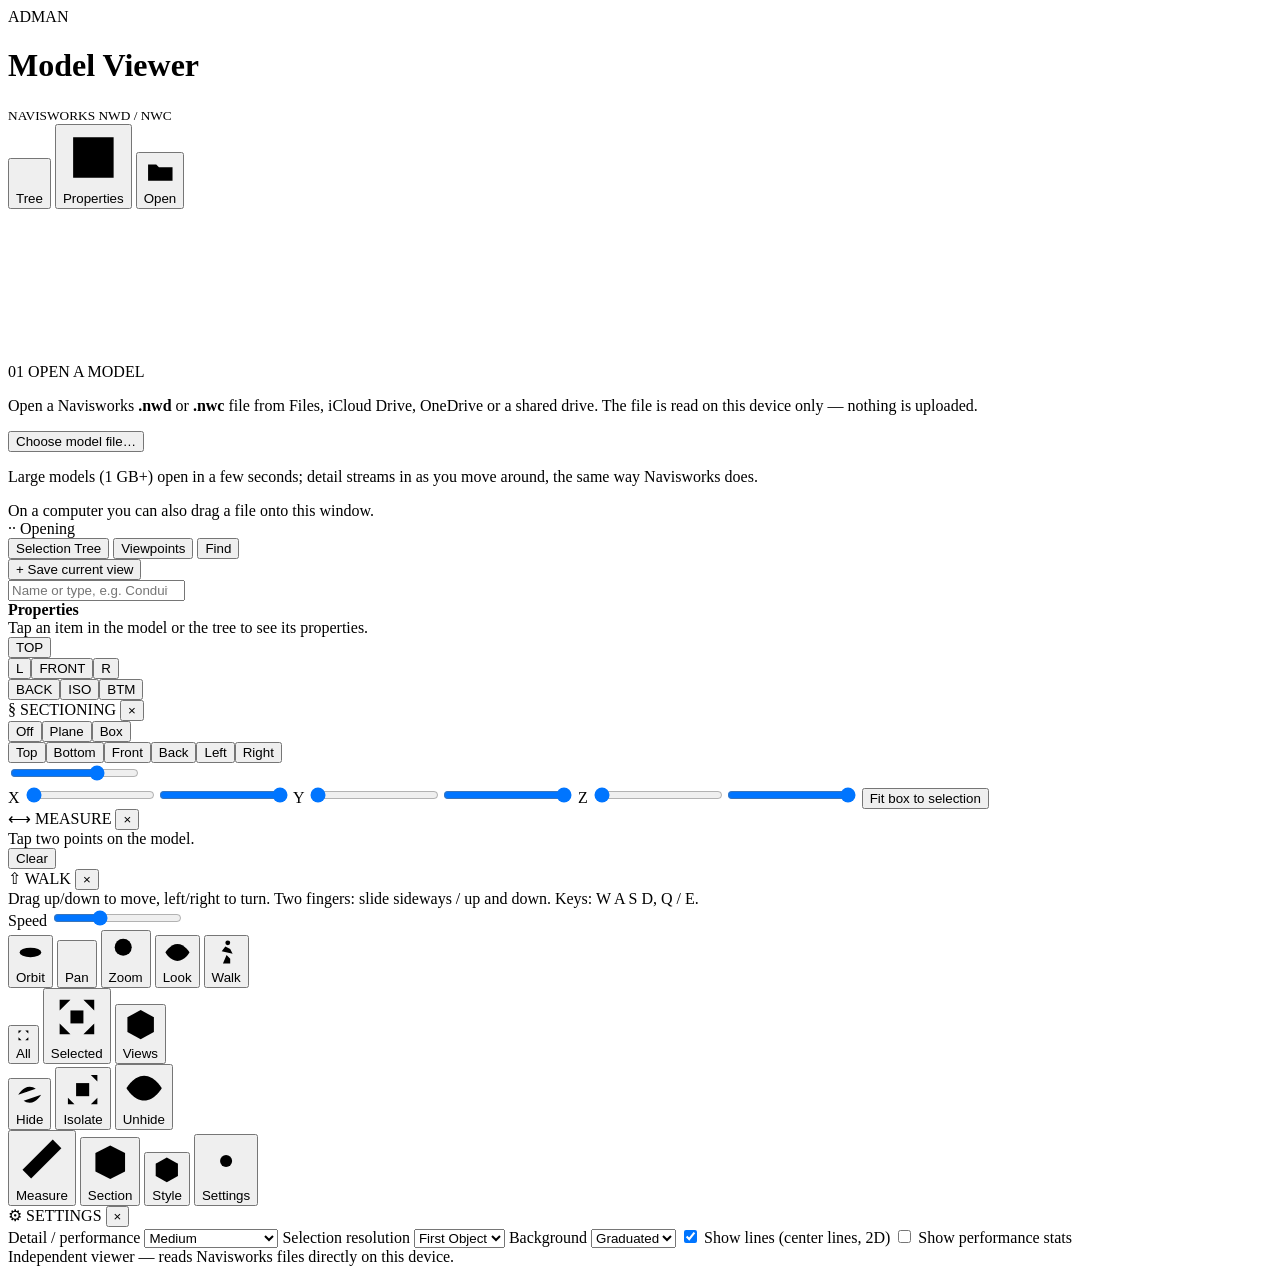
==== NWD-Viewer/src/index.template.html @ 18607b77 "Add NWD Viewer: Navisworks model viewer for iPad Single-file web app that opens .nwd/.nwc files on t" ====
<!DOCTYPE html>
<html lang="en">
<head>
<meta charset="utf-8">
<meta name="viewport" content="width=device-width, initial-scale=1, maximum-scale=1, user-scalable=no, viewport-fit=cover">
<meta name="apple-mobile-web-app-capable" content="yes">
<meta name="mobile-web-app-capable" content="yes">
<meta name="apple-mobile-web-app-status-bar-style" content="black-translucent">
<meta name="theme-color" content="#0b2339">
<title>Adman Model Viewer</title>
<link rel="manifest" href="manifest.json">
<link rel="apple-touch-icon" href="icon-192.png">
<link rel="preconnect" href="https://fonts.googleapis.com">
<link rel="preconnect" href="https://fonts.gstatic.com" crossorigin>
<link href="https://fonts.googleapis.com/css2?family=Barlow+Semi+Condensed:wght@500;600;700&family=IBM+Plex+Mono:wght@400;500;600&family=Inter:wght@400;500;600&display=swap" rel="stylesheet">
<style>
/*CSS*/
</style>
<script type="importmap">{"imports":{"three":"https://cdn.jsdelivr.net/npm/three@0.160.0/build/three.module.min.js"}}</script>
</head>
<body>
<header class="top">
  <div class="top-in">
    <div class="logo"><div class="plate">ADMAN</div></div>
    <div class="title"><h1>Model Viewer</h1><small id="fileLabel">NAVISWORKS NWD / NWC</small></div>
    <div class="top-actions">
      <button class="tb" id="btnPanelLeft" title="Selection tree, viewpoints, find"><svg viewBox="0 0 24 24"><path d="M3 5h18M3 12h18M3 19h18"/></svg><span>Tree</span></button>
      <button class="tb" id="btnPanelRight" title="Properties"><svg viewBox="0 0 24 24"><path d="M4 4h16v16H4zM4 9h16M9 9v11"/></svg><span>Properties</span></button>
      <button class="tb primary" id="btnOpen"><svg viewBox="0 0 24 24"><path d="M3 7h6l2 2h10v10H3z"/></svg><span>Open</span></button>
    </div>
  </div>
</header>

<main id="stage">
  <canvas id="view"></canvas>
  <div id="busy" class="busy hidden"><i></i></div>

  <div id="welcome" class="welcome">
    <div class="card">
      <div class="sec-h"><span class="n">01</span> OPEN A MODEL</div>
      <p>Open a Navisworks <b>.nwd</b> or <b>.nwc</b> file from Files, iCloud Drive, OneDrive or a shared drive. The file is read on this device only — nothing is uploaded.</p>
      <button class="big" id="btnOpen2">Choose model file…</button>
      <p class="muted small">Large models (1 GB+) open in a few seconds; detail streams in as you move around, the same way Navisworks does.</p>
      <div id="dropHint" class="muted small">On a computer you can also drag a file onto this window.</div>
    </div>
  </div>

  <div id="loader" class="loader hidden">
    <div class="card">
      <div class="sec-h"><span class="n">··</span> <span id="loadStage">Opening</span></div>
      <div class="bar"><i id="loadBar"></i></div>
      <div class="muted small" id="loadDetail"></div>
    </div>
  </div>

  <!-- left panel: tree / viewpoints / find -->
  <aside id="left" class="panel left hidden">
    <div class="tabs">
      <button data-tab="tree" class="on">Selection Tree</button>
      <button data-tab="views">Viewpoints</button>
      <button data-tab="find">Find</button>
    </div>
    <div class="tabbody" id="tab-tree"><div id="tree" class="tree"></div></div>
    <div class="tabbody hidden" id="tab-views">
      <div class="row"><button class="small-btn" id="btnSaveView">+ Save current view</button></div>
      <div id="viewList" class="list"></div>
    </div>
    <div class="tabbody hidden" id="tab-find">
      <div class="row"><input id="findText" type="search" placeholder="Name or type, e.g. Conduit, Panel LP-1, Doors"></div>
      <div class="muted small" id="findInfo"></div>
      <div id="findList" class="list"></div>
    </div>
  </aside>

  <!-- right panel: properties -->
  <aside id="right" class="panel right hidden">
    <div class="phead"><b id="propTitle">Properties</b><span class="muted small" id="propType"></span></div>
    <div class="ptabs" id="propTabs"></div>
    <div class="pbody" id="propBody"><div class="muted small pad">Tap an item in the model or the tree to see its properties.</div></div>
  </aside>

  <!-- view cube -->
  <div id="cube" class="cube hidden">
    <button data-v="top">TOP</button>
    <div class="cube-row"><button data-v="left">L</button><button data-v="front">FRONT</button><button data-v="right">R</button></div>
    <div class="cube-row"><button data-v="back">BACK</button><button data-v="iso">ISO</button><button data-v="bottom">BTM</button></div>
  </div>

  <!-- tool option strips -->
  <div id="sectionBox" class="float-card hidden">
    <div class="sec-h"><span class="n">§</span> SECTIONING <button class="x" data-close="sectionBox">×</button></div>
    <div class="seg" id="secMode"><button data-m="off" class="on">Off</button><button data-m="plane">Plane</button><button data-m="box">Box</button></div>
    <div id="secPlane" class="hidden">
      <div class="seg" id="secAxis"><button data-a="top" class="on">Top</button><button data-a="bottom">Bottom</button><button data-a="front">Front</button><button data-a="back">Back</button><button data-a="left">Left</button><button data-a="right">Right</button></div>
      <input type="range" id="secPos" min="0" max="1000" value="700">
    </div>
    <div id="secBox" class="hidden">
      <label>X <input type="range" class="bx" data-i="0" min="0" max="1000" value="0"><input type="range" class="bx" data-i="3" min="0" max="1000" value="1000"></label>
      <label>Y <input type="range" class="bx" data-i="1" min="0" max="1000" value="0"><input type="range" class="bx" data-i="4" min="0" max="1000" value="1000"></label>
      <label>Z <input type="range" class="bx" data-i="2" min="0" max="1000" value="0"><input type="range" class="bx" data-i="5" min="0" max="1000" value="1000"></label>
      <button class="small-btn" id="secFit">Fit box to selection</button>
    </div>
  </div>

  <div id="measureBox" class="float-card hidden">
    <div class="sec-h"><span class="n">⟷</span> MEASURE <button class="x" data-close="measureBox">×</button></div>
    <div id="measureOut" class="mono">Tap two points on the model.</div>
    <div class="row"><button class="small-btn" id="measureClear">Clear</button></div>
  </div>

  <div id="walkBox" class="float-card hidden">
    <div class="sec-h"><span class="n">⇧</span> WALK <button class="x" data-close="walkBox">×</button></div>
    <div class="muted small">Drag up/down to move, left/right to turn. Two fingers: slide sideways / up and down. Keys: W A S D, Q / E.</div>
    <label class="small">Speed <input type="range" id="walkSpeed" min="1" max="100" value="35"></label>
  </div>

  <div id="ctx" class="ctx hidden"></div>
  <div id="status" class="status mono hidden"></div>
  <div id="toast" class="toast hidden"></div>
</main>

<nav id="tools" class="tools hidden">
  <div class="group">
    <button data-tool="orbit" class="on" title="Orbit"><svg viewBox="0 0 24 24"><ellipse cx="12" cy="12" rx="9" ry="4"/><path d="M12 3v18"/></svg><span>Orbit</span></button>
    <button data-tool="pan" title="Pan"><svg viewBox="0 0 24 24"><path d="M12 2v20M2 12h20M12 2l-3 3m3-3 3 3M12 22l-3-3m3 3 3-3M2 12l3-3m-3 3 3 3M22 12l-3-3m3 3-3 3"/></svg><span>Pan</span></button>
    <button data-tool="zoom" title="Zoom"><svg viewBox="0 0 24 24"><circle cx="10" cy="10" r="6"/><path d="m15 15 6 6M7 10h6M10 7v6"/></svg><span>Zoom</span></button>
    <button data-tool="look" title="Look around"><svg viewBox="0 0 24 24"><path d="M2 12s4-7 10-7 10 7 10 7-4 7-10 7S2 12 2 12z"/><circle cx="12" cy="12" r="3"/></svg><span>Look</span></button>
    <button data-tool="walk" title="Walk"><svg viewBox="0 0 24 24"><circle cx="13" cy="4" r="2"/><path d="m9 21 3-7 3 3v4M8 11l3-4 4 2 2 4M12 14l-1-4"/></svg><span>Walk</span></button>
  </div>
  <div class="group">
    <button data-act="fit" title="Zoom all"><svg viewBox="0 0 24 24"><path d="M4 9V4h5M15 4h5v5M20 15v5h-5M9 20H4v-5"/></svg><span>All</span></button>
    <button data-act="fitsel" title="Zoom to selection"><svg viewBox="0 0 24 24"><path d="M4 9V4h5M15 4h5v5M20 15v5h-5M9 20H4v-5"/><rect x="9" y="9" width="6" height="6"/></svg><span>Selected</span></button>
    <button data-act="cube" title="View directions"><svg viewBox="0 0 24 24"><path d="m12 2 9 5v10l-9 5-9-5V7z"/><path d="m3 7 9 5 9-5M12 12v10"/></svg><span>Views</span></button>
  </div>
  <div class="group">
    <button data-act="hide" title="Hide selected"><svg viewBox="0 0 24 24"><path d="M2 12s4-7 10-7c2 0 3.8.7 5.3 1.7M22 12s-4 7-10 7c-2 0-3.8-.7-5.3-1.7M3 3l18 18"/></svg><span>Hide</span></button>
    <button data-act="isolate" title="Hide unselected"><svg viewBox="0 0 24 24"><rect x="8" y="8" width="8" height="8"/><path d="M3 3h4M17 3h4v4M21 17v4h-4M7 21H3v-4M3 7V3"/></svg><span>Isolate</span></button>
    <button data-act="unhide" title="Unhide all"><svg viewBox="0 0 24 24"><path d="M2 12s4-7 10-7 10 7 10 7-4 7-10 7S2 12 2 12z"/><circle cx="12" cy="12" r="3"/></svg><span>Unhide</span></button>
  </div>
  <div class="group">
    <button data-tool="measure" title="Measure"><svg viewBox="0 0 24 24"><path d="M3 17 17 3l4 4L7 21z"/><path d="m7 13 2 2m1-5 2 2m1-5 2 2"/></svg><span>Measure</span></button>
    <button data-act="section" title="Sectioning"><svg viewBox="0 0 24 24"><path d="M4 7l8-4 8 4v10l-8 4-8-4z"/><path d="M2 13h20" stroke-dasharray="3 2"/></svg><span>Section</span></button>
    <button data-act="render" title="Shaded / wireframe"><svg viewBox="0 0 24 24"><path d="m12 2 9 5v10l-9 5-9-5V7z"/><path d="m3 7 9 5 9-5M12 12v10M3 17l9-5 9 5"/></svg><span>Style</span></button>
    <button data-act="settings" title="Settings"><svg viewBox="0 0 24 24"><circle cx="12" cy="12" r="3"/><path d="M12 2v3M12 19v3M2 12h3M19 12h3M4.9 4.9l2.1 2.1M17 17l2.1 2.1M4.9 19.1 7 17M17 7l2.1-2.1"/></svg><span>Settings</span></button>
  </div>
</nav>

<div id="settings" class="modal hidden">
  <div class="card">
    <div class="sec-h"><span class="n">⚙</span> SETTINGS <button class="x" data-close="settings">×</button></div>
    <label>Detail / performance
      <select id="setBudget">
        <option value="1000000">Low — older iPads</option>
        <option value="2500000" selected>Medium</option>
        <option value="5000000">High</option>
        <option value="10000000">Ultra — computers</option>
      </select>
    </label>
    <label>Selection resolution
      <select id="setRes">
        <option value="first" selected>First Object</option>
        <option value="last">Last Object</option>
        <option value="geometry">Geometry</option>
        <option value="layer">Layer</option>
        <option value="file">File</option>
      </select>
    </label>
    <label>Background
      <select id="setBg"><option value="grad" selected>Graduated</option><option value="dark">Dark</option><option value="light">Light</option><option value="white">White</option></select>
    </label>
    <label class="chk"><input type="checkbox" id="setLines" checked> Show lines (center lines, 2D)</label>
    <label class="chk"><input type="checkbox" id="setStats"> Show performance stats</label>
    <div class="muted small" id="aboutText">Independent viewer — reads Navisworks files directly on this device.</div>
  </div>
</div>

<input type="file" id="fileInput" hidden>

<script type="text/plain" id="worker-src">
/*CORE*/
/*WORKER*/
</script>
<script type="module">
/*APP*/
</script>
<script>
if ('serviceWorker' in navigator && location.protocol.indexOf('http') === 0) {
  window.addEventListener('load', function () { navigator.serviceWorker.register('sw.js').catch(function () {}); });
}
</script>
</body>
</html>
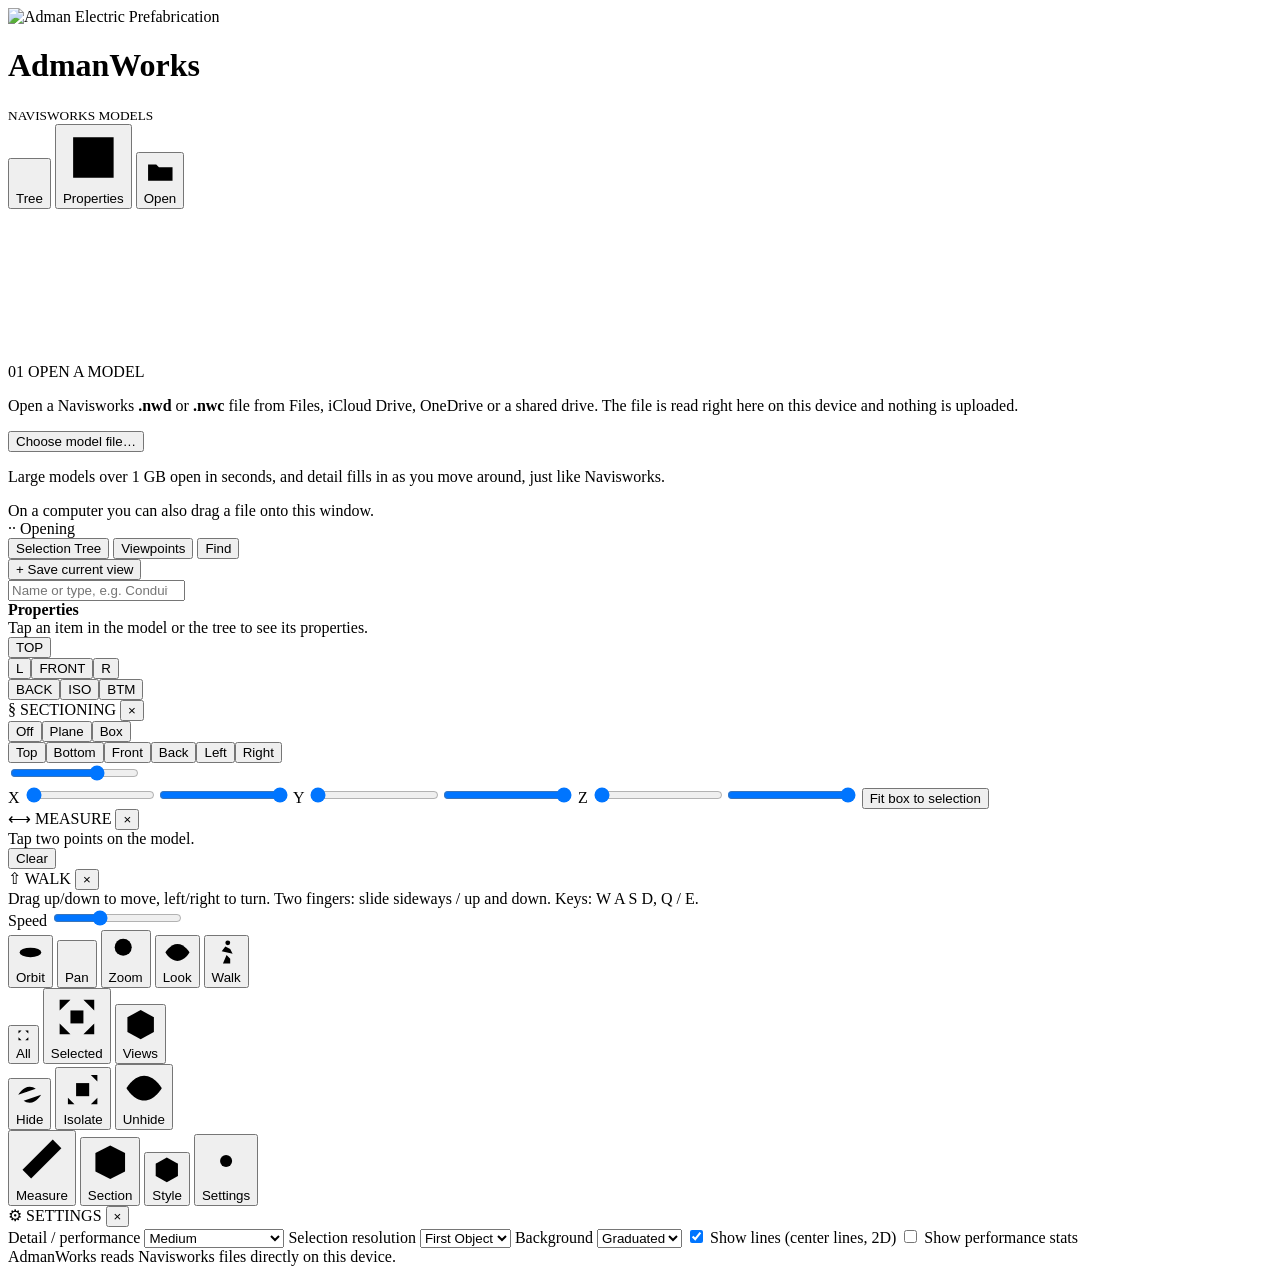
==== commit b336e534: "Rename to AdmanWorks, add Adman Prefab logo, drop dashes from app text - Adman Electric Prefabricati" ====
--- a/NWD-Viewer/src/index.template.html
+++ b/NWD-Viewer/src/index.template.html
@@ -7,7 +7,7 @@
 <meta name="mobile-web-app-capable" content="yes">
 <meta name="apple-mobile-web-app-status-bar-style" content="black-translucent">
 <meta name="theme-color" content="#0b2339">
-<title>Adman Model Viewer</title>
+<title>AdmanWorks</title>
 <link rel="manifest" href="manifest.json">
 <link rel="apple-touch-icon" href="icon-192.png">
 <link rel="preconnect" href="https://fonts.googleapis.com">
@@ -21,8 +21,8 @@
 <body>
 <header class="top">
   <div class="top-in">
-    <div class="logo"><div class="plate">ADMAN</div></div>
-    <div class="title"><h1>Model Viewer</h1><small id="fileLabel">NAVISWORKS NWD / NWC</small></div>
+    <div class="logo"><div class="plate"><img src="adman-prefab-logo.webp" alt="Adman Electric Prefabrication"></div></div>
+    <div class="title"><h1>AdmanWorks</h1><small id="fileLabel">NAVISWORKS MODELS</small></div>
     <div class="top-actions">
       <button class="tb" id="btnPanelLeft" title="Selection tree, viewpoints, find"><svg viewBox="0 0 24 24"><path d="M3 5h18M3 12h18M3 19h18"/></svg><span>Tree</span></button>
       <button class="tb" id="btnPanelRight" title="Properties"><svg viewBox="0 0 24 24"><path d="M4 4h16v16H4zM4 9h16M9 9v11"/></svg><span>Properties</span></button>
@@ -38,9 +38,9 @@
   <div id="welcome" class="welcome">
     <div class="card">
       <div class="sec-h"><span class="n">01</span> OPEN A MODEL</div>
-      <p>Open a Navisworks <b>.nwd</b> or <b>.nwc</b> file from Files, iCloud Drive, OneDrive or a shared drive. The file is read on this device only — nothing is uploaded.</p>
+      <p>Open a Navisworks <b>.nwd</b> or <b>.nwc</b> file from Files, iCloud Drive, OneDrive or a shared drive. The file is read right here on this device and nothing is uploaded.</p>
       <button class="big" id="btnOpen2">Choose model file…</button>
-      <p class="muted small">Large models (1 GB+) open in a few seconds; detail streams in as you move around, the same way Navisworks does.</p>
+      <p class="muted small">Large models over 1 GB open in seconds, and detail fills in as you move around, just like Navisworks.</p>
       <div id="dropHint" class="muted small">On a computer you can also drag a file onto this window.</div>
     </div>
   </div>
@@ -150,10 +150,10 @@
     <div class="sec-h"><span class="n">⚙</span> SETTINGS <button class="x" data-close="settings">×</button></div>
     <label>Detail / performance
       <select id="setBudget">
-        <option value="1000000">Low — older iPads</option>
+        <option value="1000000">Low, for older iPads</option>
         <option value="2500000" selected>Medium</option>
         <option value="5000000">High</option>
-        <option value="10000000">Ultra — computers</option>
+        <option value="10000000">Ultra, for computers</option>
       </select>
     </label>
     <label>Selection resolution
@@ -170,7 +170,7 @@
     </label>
     <label class="chk"><input type="checkbox" id="setLines" checked> Show lines (center lines, 2D)</label>
     <label class="chk"><input type="checkbox" id="setStats"> Show performance stats</label>
-    <div class="muted small" id="aboutText">Independent viewer — reads Navisworks files directly on this device.</div>
+    <div class="muted small" id="aboutText">AdmanWorks reads Navisworks files directly on this device.</div>
   </div>
 </div>
 
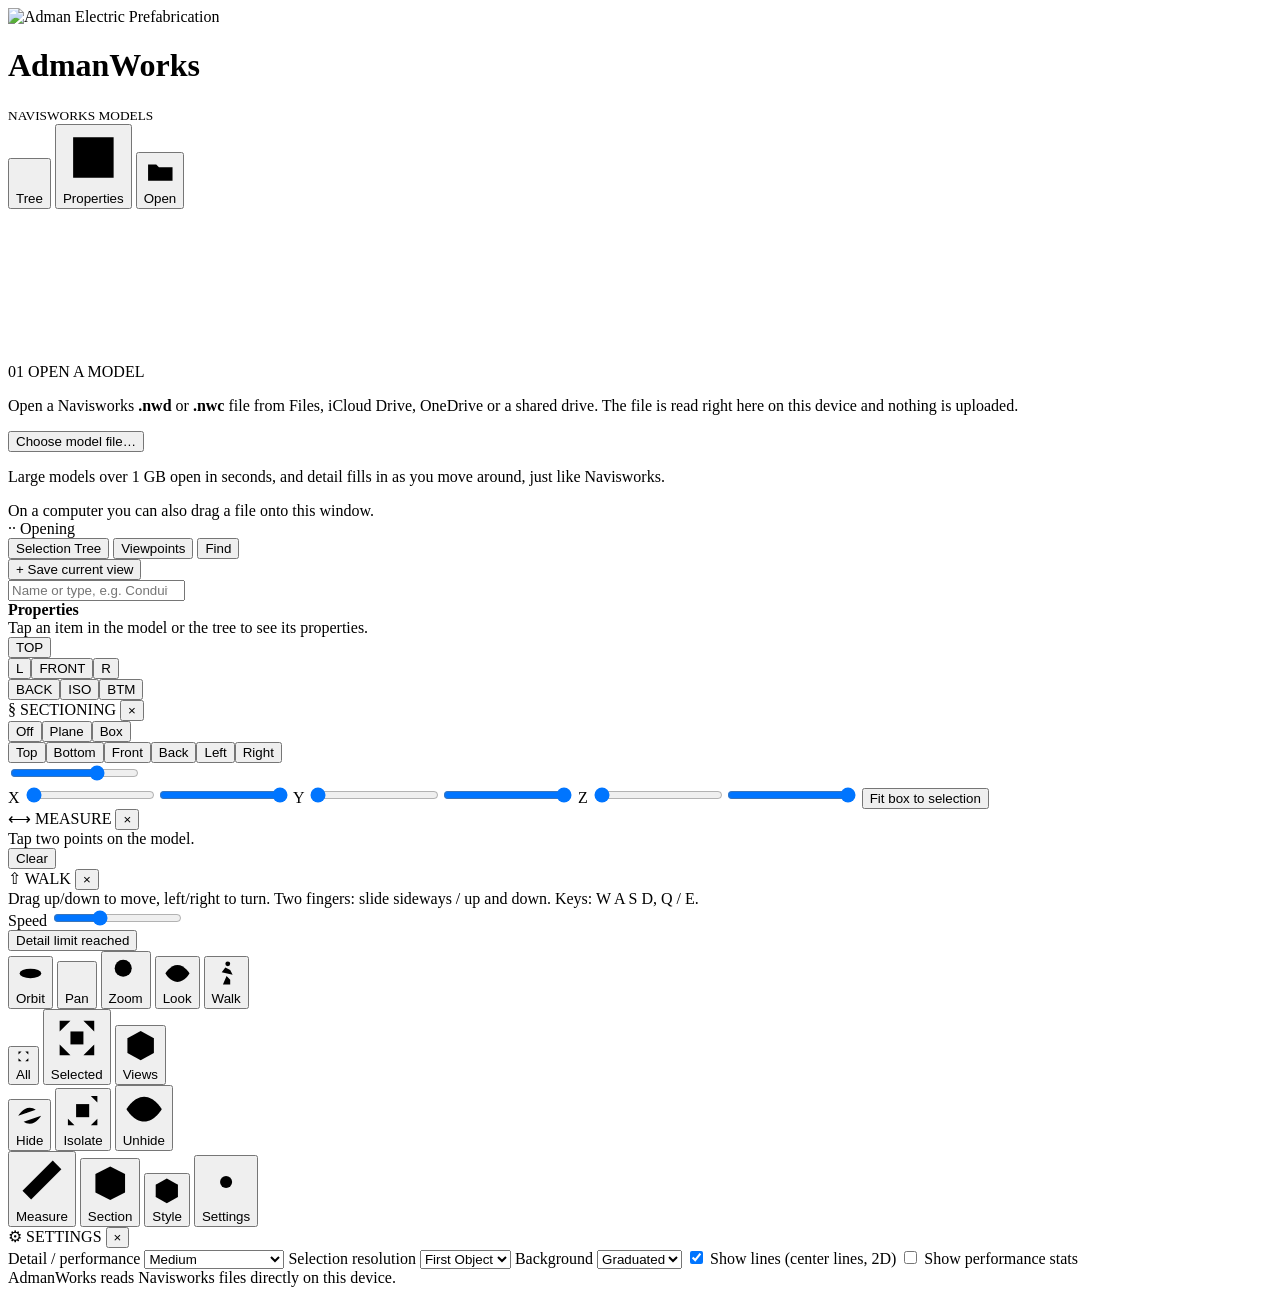
==== commit 264d585f: "Fix missing conduit: place objects that have no transform Some Revit exports (e.g. the Yamaha field " ====
--- a/NWD-Viewer/src/index.template.html
+++ b/NWD-Viewer/src/index.template.html
@@ -116,6 +116,7 @@
 
   <div id="ctx" class="ctx hidden"></div>
   <div id="status" class="status mono hidden"></div>
+  <button id="detailNote" class="detail-note hidden">Detail limit reached</button>
   <div id="toast" class="toast hidden"></div>
 </main>
 
@@ -150,10 +151,10 @@
     <div class="sec-h"><span class="n">⚙</span> SETTINGS <button class="x" data-close="settings">×</button></div>
     <label>Detail / performance
       <select id="setBudget">
-        <option value="1000000">Low, for older iPads</option>
-        <option value="2500000" selected>Medium</option>
-        <option value="5000000">High</option>
-        <option value="10000000">Ultra, for computers</option>
+        <option value="2500000">Low, for older iPads</option>
+        <option value="5000000" selected>Medium</option>
+        <option value="8000000">High</option>
+        <option value="15000000">Ultra, for computers</option>
       </select>
     </label>
     <label>Selection resolution
